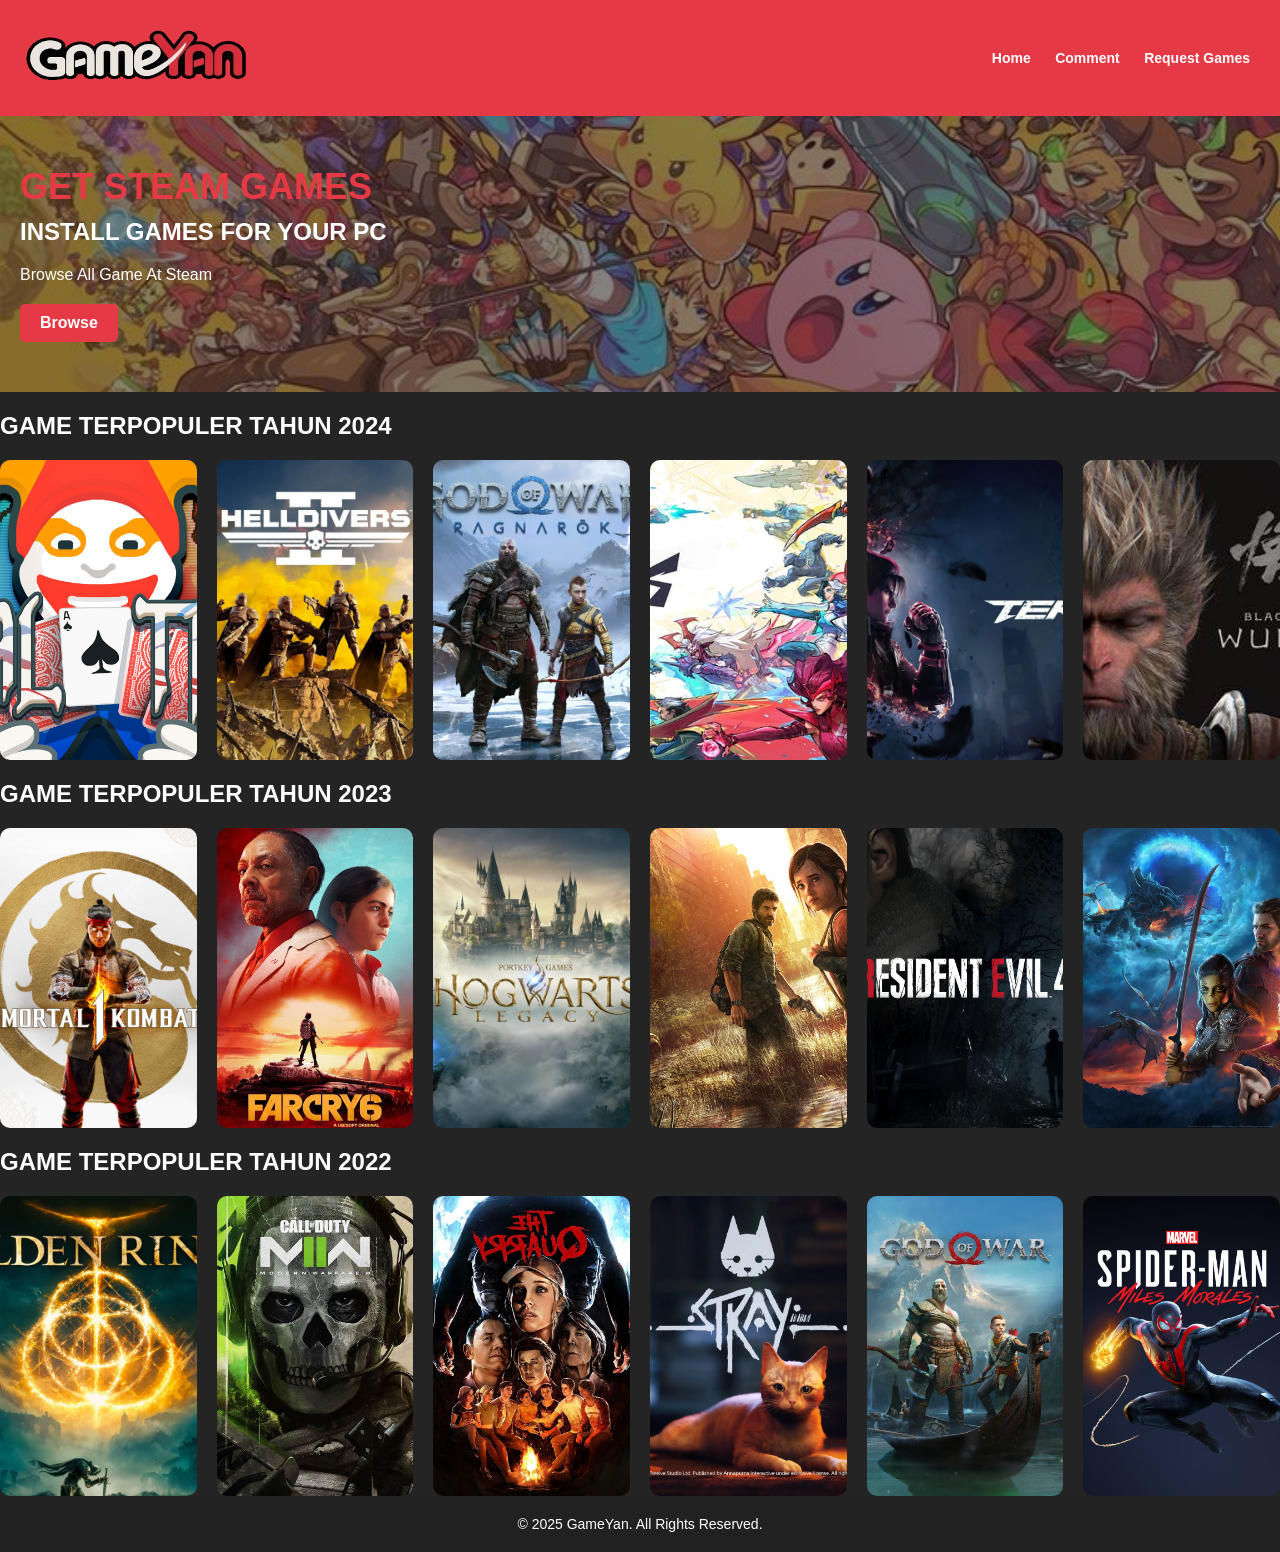
==== index.html @ cea6c518 "Add files via upload" ====
<!DOCTYPE html>
<html lang="en">
<head>
    <meta charset="UTF-8">
    <meta name="viewport" content="width=device-width, initial-scale=1.0">
    <title>GameYan</title>
    <link rel="stylesheet" href="style.css">
    <script defer src="script.js"></script>
    
</head>
<body>
    <header>
        <div class="logo">
            <h2><img src="asset/jadi.png" alt="Logo"></h2>
        </div>
        <nav>
            <a href="#" onclick="showSection('home')">Home</a>
            <a href="#" onclick="showSection('comment')">Comment</a>
            <a href="#" onclick="showSection('request')">Request Games</a>
        </nav>
    </header>
    <main id="content">
        <!-- Home Section -->
        <div class="hero">
            <h1>GET STEAM GAMES</h1>
            <h2>INSTALL GAMES FOR YOUR PC</h2>
            <p>Browse All Game At Steam</p>
            <a href="https://store.steampowered.com/" target="_blank">
                <button>Browse</button>
            </a>
        </div>
    </main>    
        </section>
        <!-- All Games Section -->
        <section id="all-games"> 
            <h2>All Games (A-Z)</h2>
            <div class="game-container">
                <div class="section">
                    <h2>GAME TERPOPULER TAHUN 2024</h2>
                </div>
                <div class="game-container">
                    <!-- Game Cards for 2024 -->
                    <div class="game-card">
                        <href="" target="_blank"></href>
                        <img src="asset/Balatro.jpg" alt="Game 1">
                        <div class="game-info">
                            <h3>Balatro</h3>
                            <p>Release Date: 20 Feb, 2024</p>
                        </div>
                    </div>
                    <div class="game-Open World">
                        <img src="asset/helldivers-2.jpg" alt="Game 2">
                        <div class="game-info">
                            <h3>Helldivers 2</h3>
                            <p>Release Date: 8 Feb, 2024</p>
                        </div>
                    </div>
                    <div class="game-Action">
                        <img src="asset/God-of-War-Ragnarok.jpg" alt="Game 3">
                        <div class="game-info">
                            <h3>God of War Ragnarok</h3>
                            <p>Release Date: 19 Sep, 2024</p>
                        </div>
                    </div>
                    <div class="game-Competitive">
                        <img src="asset/Marvel-Rivals.jpg" alt="Game 4">
                        <div class="game-info">
                            <h3>Marvel Rivals</h3>
                            <p>Release Date: 6 Dec, 2024</p>
                        </div>
                    </div>
                    <div class="game-Competitive">
                        <img src="asset/tekken8.jpg" alt="Game 5">
                        <div class="game-info">
                            <h3>Tekken 8</h3>
                            <p>Release Date: 26 Jan, 2024</p>
                        </div>
                    </div>
                    <div class="game-Souls Like">
                        <img src="asset/wukong.jpeg" alt="Game 6">
                        <div class="game-info">
                            <h3>Black Myth: Wukong</h3>
                            <p>Release Date: 20 Aug, 2024</p>
                        </div>
                    </div>
                </div>

                <div class="section">
                    <h2>GAME TERPOPULER TAHUN 2023</h2>
                </div>
                <div class="game-container">
                    <!-- Game Cards for 2023 -->
                    <div class="game-card">
                        <img src="asset/MortalKombat1.jpeg" alt="Game 1">
                        <div class="game-info">
                            <h3>Mortal Kombat 1</h3>
                            <p>Release Date: 19 Sep, 2023</p>
                        </div>
                    </div>
                    <div class="game-Story">
                        <img src="asset/Far-Cry-6.jpg" alt="Game 2">
                        <div class="game-info">
                            <h3>Far Cry® 6</h3>
                            <p>Release Date: 11 May, 2023</p>
                        </div>
                    </div>
                    <div class="game-Story">
                        <img src="asset/HogwartsLegacy.jpg" alt="Game 3">
                        <div class="game-info">
                            <h3>Hogwarts Legacy</h3>
                            <p>Release Date: 11 Feb, 2023</p>
                        </div>
                    </div>
                    <div class="game-Story">
                        <img src="asset/last of us.jpeg" alt="Game 4">
                        <div class="game-info">
                            <h3>The Last of Us™ Part I</h3>
                            <p>Release Date: 28 Mar, 2023</p>
                        </div>
                    </div>
                    <div class="game-Horor">
                        <img src="asset/resident evil 4 remake.webp" alt="Game 5">
                        <div class="game-info">
                            <h3>Resident Evil 4 Remake</h3>
                            <p>Release Date: 24 Mar, 2023</p>
                        </div>
                    </div>
                    <div class="game-Action">
                        <img src="asset/baldurs_gate_3.jpg" alt="Game 6">
                        <div class="game-info">
                            <h3>Baldur's Gate 3</h3>
                            <p>Release Date: 3 Aug, 2023</p>
                        </div>
                    </div>
                </div>

                <div class="section">
                    <h2>GAME TERPOPULER TAHUN 2022</h2>
                </div>
                <div class="game-container">
                    <!-- Game Cards for 2022 -->
                    <div class="game-card">
                        <img src="asset/eldenring2023.webp" alt="Game 1">
                        <div class="game-info">
                            <h3>Elden Ring</h3>
                            <p>Release Date: 25 Feb, 2022</p>
                        </div>
                    </div>
                    <div class="game-FPS">
                        <img src="asset/OIP.jpeg" alt="Game 2">
                        <div class="game-info">
                            <h3>Call of Duty®: Modern Warfare® II</h3>
                            <p>Release Date: 28 Oct, 2022</p>
                        </div>
                    </div>
                    <div class="game-Horror">
                        <img src="asset/DNLvLyGK.jpg" alt="Game 3">
                        <div class="game-info">
                            <h3>The Quarry</h3>
                            <p>Release Date: 10 Jun, 2022</p>
                        </div>
                    </div>
                    <div class="game-Adventure">
                        <img src="asset/stray-game.webp" alt="Game 4">
                        <div class="game-info">
                            <h3>Stray</h3>
                            <p>Release Date: 19 Jul, 2022</p>
                        </div>
                    </div>
                    <div class="game-Action">
                        <img src="asset/god of war1.jpeg" alt="Game 5">
                        <div class="game-info">
                            <h3>God Of War</h3>
                            <p>Release Date: 14 Jan, 2022</p>
                        </div>
                    </div>
                    <div class="game-Action">
                        <img src="asset/morales.avif" alt="Game 6">
                        <div class="game-info">
                            <h3>Marvel’s Spider-Man: Miles Morales</h3>
                            <p>Release Date: 18 Nov, 2022</p>
                        </div>
                    </div>
                </div>
            </div>
        </section>

        <!-- Categories Section -->
        <section id="categories">
            <h2>Game Categories</h2>
            <div class="category-list"></div>
        </section>

        <!-- Comment Section -->
        <section id="comment">
            <h2>Leave a Comment</h2>
            <form id="commentForm">
                <textarea id="commentInput" placeholder="Write your comment here..." required></textarea>
                <button type="submit">Submit</button>
            </form>
            <div id="commentsList"></div>
        </section>

        <!-- Request Games Section -->
        <section id="request">
            <h2>Request a Game</h2>
            <form id="requestForm">
                <input type="text" id="gameRequestInput" placeholder="Enter game title" required />
                <button type="submit">Request</button>
            </form>
            <div id="requestList"></div>
        </section>
    </main>

    <div class="section">
        <h2>GAME TERPOPULER TAHUN 2024</h2>
    </div>
    <div class="game-container">
        <!-- Game 1 -->
        <div class="game-card">
            <img src="asset/Balatro.jpg" alt="Game 1">
            <div class="game-info">
                <h3>Balatro</h3>
                <p>Release Date: 20 Feb, 2024</p>
                <button class="link-button" data-link="https://store.steampowered.com/app/2379780/Balatro/">Go to Game</button>
            </div>
        </div>   
        <!-- Game 2 -->
        <div class="game-card">
            <img src="asset/helldivers-2.jpg" alt="Game 2">
            <div class="game-info">
                <h3>helldivers 2</h3>
                <p>Release Date: 8 Feb, 2024</p>
                <button class="link-button" data-link="https://store.steampowered.com/app/553850/HELLDIVERS_2/">Go to Game</button>

            </div>
        </div>
        <!-- Game 2 -->
        <div class="game-card">
            <img src="asset/God-of-War-Ragnarok.jpg" alt="Game 2">
            <div class="game-info">
                <h3>God of War Ragnarok</h3>
                <p>Release Date: 19 Sep, 2024</p>
                <button class="link-button" data-link="https://store.steampowered.com/app/2322010/God_of_War_Ragnark/">Go to Game</button>

            </div>
        </div>
        <!-- Game 2 -->
        <div class="game-card">
            <img src="asset/Marvel-Rivals.jpg" alt="Game 2">
            <div class="game-info">
                <h3>Marvel Rivals</h3>
                <p>Release Date: 6 Dec, 2024</p>                
                <button class="link-button" data-link="https://store.steampowered.com/app/2767030/Marvel_Rivals/">Go to Game</button>

            </div>
        </div>
        <!-- Game 2 -->
        <div class="game-card">
            <img src="asset/tekken8.jpg" alt="Game 2">
            <div class="game-info">
                <h3>Tekken 8</h3>
                <p>Release Date: 26 Jan, 2024</p>
                <button class="link-button" data-link="https://store.steampowered.com/app/1778820/TEKKEN_8/">Go to Game</button>

            </div>
        </div>
        <!-- Game 2 -->
        <div class="game-card">
            <img src="asset/wukong.jpeg" alt="Game 2">
            <div class="game-info">
                <h3>Black Myth: Wukong</h3>
                <p>Release Date: 20 Aug, 2024</p>
                <button class="link-button" data-link="https://store.steampowered.com/app/2358720/Black_Myth_Wukong/">Go to Game</button>

            </div>
        </div>
    </div> 

    <div class="section">
        <h2>GAME TERPOPULER TAHUN 2023</h2>
    </div>
    <div class="game-container">
        <!-- Game 1 -->
        <div class="game-card">
            <img src="asset/MortalKombat1.jpeg" alt="Game 1">
            <div class="game-info">
                <h3>Mortal Kombat 1</h3>
                <p>Release Date: 19 Sep, 2023</p>
                <button class="link-button" data-link="https://store.steampowered.com/app/1971870/Mortal_Kombat_1/">Go to Game</button>

            </div>
        </div>   
        <!-- Game 2 -->
        <div class="game-card">
            <img src="asset/Far-Cry-6.jpg" alt="Game 2">
            <div class="game-info">
                <h3>Far Cry® 6</h3>
                <p>Release Date: 11 May, 2023</p>
                <button class="link-button" data-link="https://store.steampowered.com/app/2369390/Far_Cry_6/">Go to Game</button>

            </div>
        </div>
        <!-- Game 2 -->
        <div class="game-card">
            <img src="asset/HogwartsLegacy.jpg" alt="Game 2">
            <div class="game-info">
                <h3>Hogwarts Legacy</h3>
                <p>Release Date: 11 Feb, 2023</p>
                <button class="link-button" data-link="https://store.steampowered.com/app/990080/Hogwarts_Legacy/">Go to Game</button>

            </div>
        </div>
        <!-- Game 2 -->
        <div class="game-card">
            <img src="asset/last of us.jpeg" alt="Game 2">
            <div class="game-info">
                <h3>The Last of Us Part I</h3>
                <p>Release Date: 28 Mar, 2023</p>
                <button class="link-button" data-link="https://store.steampowered.com/app/1888930/The_Last_of_Us_Part_I/">Go to Game</button>

            </div>
        </div>
        <!-- Game 2 -->
        <div class="game-card">
            <img src="asset/resident evil 4 remake.webp" alt="Game 2">
            <div class="game-info">
                <h3>Resident Evil 4 Remake</h3>
                <p>Release Date: 24 Mar, 2023</p>
                <button class="link-button" data-link="https://store.steampowered.com/app/2050650/Resident_Evil_4/">Go to Game</button>

            </div>
        </div>
        <!-- Game 2 -->
        <div class="game-card">
            <img src="asset/baldurs_gate_3.jpg" alt="Game 2">
            <div class="game-info">
                <h3>Baldurs Gate 3</h3>
                <p>Release Date: 3 Aug, 2023</p>
                <button class="link-button" data-link="https://store.steampowered.com/app/1086940/Baldurs_Gate_3/">Go to Game</button>

            </div>
        </div>
    </div> 

    <div class="section">
        <h2>GAME TERPOPULER TAHUN 2022</h2>
    </div>
    <div class="game-container">
        <!-- Game 1 -->
        <div class="game-card">
            <img src="asset/eldenring2023.webp" alt="Game 1">
            <div class="game-info">
                <h3>Elden Ring</h3>
                <p>Release Date: 25 Feb, 2022</p>
                <button class="link-button" data-link="https://store.steampowered.com/app/1245620/ELDEN_RING/">Go to Game</button>

            </div>
        </div>   
        <!-- Game 2 -->
        <div class="game-card">
            <img src="asset/OIP.jpeg" alt="Game 2">
            <div class="game-info">
                <h3>Call of Duty®: Modern Warfare® II</h3>
                <p>Release Date: 28 Oct, 2022</p>
                <button class="link-button" data-link="https://store.steampowered.com/app/1962660/Call_of_Duty_Modern_Warfare_II/">Go to Game</button>

            </div>
        </div>
        <!-- Game 2 -->
        <div class="game-card">
            <img src="asset/DNLvLyGK.jpg" alt="Game 2">
            <div class="game-info">
                <h3>The Quarry</h3>
                <p>Release Date: 10 Jun, 2022</p>
                <button class="link-button" data-link="https://store.steampowered.com/app/1577120/The_Quarry/">Go to Game</button>

            </div>
        </div>
        <!-- Game 2 -->
        <div class="game-card">
            <img src="asset/stray-game.webp" alt="Game 2">
            <div class="game-info">
                <h3>Stray</h3>
                <p>Release Date: 19 Jul, 2022</p>
                <button class="link-button" data-link="https://store.steampowered.com/app/1332010/Stray/">Go to Game</button>

            </div>
        </div>
        <!-- Game 2 -->
        <div class="game-card">
            <img src="asset/god of war1.jpeg" alt="Game 2">
            <div class="game-info">
                <h3>God Of War</h3>
                <p>Release Date: 14 Jan, 2022</p>
                <button class="link-button" data-link="https://store.steampowered.com/app/1593500/God_of_War/">Go to Game</button>

            </div>
        </div>
        <!-- Game 2 -->
        <div class="game-card">
            <img src="asset/morales.avif" alt="Game 2">
            <div class="game-info">
                <h3>Marvel’s Spider-Man: Miles Morales</h3>
                <p>Release Date: 18 Nov, 2022</p>
                <button class="link-button" data-link="https://store.steampowered.com/app/1817190/Marvels_SpiderMan_Miles_Morales/">Go to Game</button>

            </div>
        </div>
    </div> 


    <footer>
        &copy; 2025 GameYan. All Rights Reserved.
    </footer>

    <script src="script.js"></script>
</body>
</html>
---- style.css ----
/* General Styling */
body {
    margin: 0;
    font-family: Arial, sans-serif;
    color: white;
    background-color: #252424;
}

header {
    background-color: #e63946;
    padding: 10px 20px;
    display: flex;
    align-items: center;
    justify-content: space-between;
}

header nav a {
    color: white;
    text-decoration: none;
    margin: 0 10px;
    font-size: 14px;
    font-weight: bold;

}

header nav a:hover {
    text-decoration: underline;
}

.logo img {
    height: 50px;
}

/* Section Styling */
section {
    display: none;
    padding: 50px 20px;
    position: relative;
    text-align: left;
    background-size: cover;
    background-position: center;
    overflow: hidden;

}

section.active {
    display: block;
    padding: 50px 20px;
    position: relative;
    text-align: left;
    background-size: cover;
    background-position: center;
    overflow: hidden;
}

/* Hero Section */
.hero {
    position: relative;
    text-align: left;
    padding: 50px 20px;
    background-image: url('asset/15ac274516057a8bd59efd72a62d7a55.jpg'); /* Replace with the actual background image */
    background-size: cover;
    background-position: center;
    overflow: hidden;
}

.hero::before {
    content: '';
    position: absolute;
    top: 0;
    left: 0;
    width: 100%;
    height: 100%;
    background: rgba(20, 20, 20, 0.5); /* Overlay hitam semi-transparan */
    z-index: 1; /* Pastikan overlay berada di bawah konten */
}

.hero h1, .hero h2, .hero p, .hero button {
    position: relative; /* Pastikan elemen tetap berada di atas overlay */
    z-index: 2;
}

.hero h1 {
    font-size: 36px;
    color: #e63946;
    margin: 0;
}

.hero h2 {
    font-size: 24px;
    margin: 10px 0;
    color: #ffffff;
}

.hero p {
    font-size: 16px;
    margin: 20px 0;
    color: #ffffff;
}

.hero button {
    background-color: #e63946;
    color: white;
    border: none;
    padding: 10px 20px;
    font-size: 16px;
    font-weight: bold;
    cursor: pointer;
    border-radius: 5px;
}

.hero button:hover {
    background-color: #d62828;
}

/* Footer */
footer {
    text-align: center;
    padding: 20px;
    background-color: #222121;
    color: white;
    font-size: 14px;
}

/* Search Bar */
.search-bar {
    margin: 20px 0;
    width: 80%;
    max-width: 600px;
}

.search-bar input {
    width: 100%;
    padding: 10px;
    font-size: 16px;
    border: 2px solid #e63946;
    border-radius: 5px;
    outline: none;
}

.search-bar input:focus {
    border-color: #d62828;
    box-shadow: 0 0 5px #d62828;
}

/* Form Styles */
form {
    margin-top: 20px;
}

textarea, input[type="text"] {
    width: 100%;
    padding: 10px;
    margin-bottom: 10px;
    border: 1px solid #ccc;
    border-radius: 5px;
}

button {
    padding: 10px 15px;
    background-color: #007BFF;
    color: white;
    border: none;
    border-radius: 5px;
    cursor: pointer;
}

button:hover {
    background-color: #0056b3;
}

/* Comment and Request List Styles */
#commentsList, #requestList {
    margin-top: 20px;
}

.comment, .request {
    padding: 10px;
    margin-bottom: 10px;
    border: 1px solid #ccc;
    border-radius: 5px;
    background-color: #f9f9f9;
}

.comment h4, .request h4 {
    margin: 0;
    color: #333;
}

.comment p, .request p {
    margin: 5px 0 0 0;
    color: #555;
}
.edit-btn, .delete-btn {
    background-color: #ffc107;
    color: #000;
    border: none;
    padding: 5px 10px;
    margin: 0 5px;
    border-radius: 5px;
    cursor: pointer;
}

.edit-btn:hover {
    background-color: #e0a800;
}

.delete-btn {
    background-color: #dc3545;
    color: white;
}

.delete-btn:hover {
    background-color: #c82333;
}

/* Game Section */
.game-container {
    display: flex;
    gap: 20px;
}

.game-card {
    position: relative;
    width: 200px;
    height: 300px;
    overflow: hidden;
    border-radius: 10px;
    cursor: pointer;
}

.game-card img {
    width: 100%;
    height: 100%;
    object-fit: cover;
    transition: transform 0.3s ease;
}

.game-card:hover img {
    transform: scale(1.1);
}
.game-card {
    position: relative;
    width: 200px;
    height: 300px;
    overflow: hidden;
    border-radius: 10px;
    cursor: pointer;
}

.game-card img {
    width: 100%;
    height: 100%;
    object-fit: cover;
    transition: transform 0.3s ease;
}

.game-card:hover img {
    transform: scale(1.1);
}


.game-info {
    position: absolute;
    top: 0;
    left: 0;
    width: 100%;
    height: 100%;
    background: rgba(0, 0, 0, 0.7);
    color: white;
    display: flex;
    flex-direction: column;
    justify-content: center;
    align-items: center;
    text-align: center;
    opacity: 0;
    transition: opacity 0.3s ease;
}

.game-card:hover .game-info {
    opacity: 1;
}

.game-info h3 {
    margin: 0;
    font-size: 1.2rem;
}

.game-info p {
    margin: 5px 0 0;
    font-size: 0.9rem;
    font-weight: bold;
}

/* Games for a specific category */
.category-games {
    margin-top: 2em;
}

.category-games .game-card {
    margin-bottom: 1em;
}

/* Gallery Section */
.section {
    width: 90%;
    max-width: 1200px;
}

.section h2 {
    margin-bottom: 20px;
}

.gallery {
    display: grid;
    grid-template-columns: repeat(auto-fill, minmax(150px, 1fr));
    gap: 15px;
}

.card {
    background-color: #5d5b5b;
    border-radius: 10px;
    overflow: hidden;
    display: flex;
    flex-direction: column;
    align-items: center;
}

.card img {
    width: 100%;
    height: auto;
}

.card p {
    padding: 10px;
    text-align: center;
}

/* Game Section */
.game-container {
    display: flex;
    gap: 20px;
}

.game-card {
    position: relative;
    width: 200px;
    height: 300px;
    overflow: hidden;
    border-radius: 10px;
    cursor: pointer;
}

.game-card img {
    width: 100%;
    height: 100%;
    object-fit: cover;
    transition: transform 0.3s ease;
}

.game-card:hover img {
    transform: scale(1.1);
}
.game-card {
    position: relative;
    width: 200px;
    height: 300px;
    overflow: hidden;
    border-radius: 10px;
    cursor: pointer;
}

.game-card img {
    width: 100%;
    height: 100%;
    object-fit: cover;
    transition: transform 0.3s ease;
}

.game-card:hover img {
    transform: scale(1.1);
}

.grid-container {
    display: grid;
    grid-template-columns: repeat(auto-fit, minmax(200px, 1fr));
    gap: 20px;
    padding: 20px;
}
.game-info {
    position: absolute;
    top: 0;
    left: 0;
    width: 100%;
    height: 100%;
    background: rgba(0, 0, 0, 0.7);
    color: white;
    display: flex;
    flex-direction: column;
    justify-content: center;
    align-items: center;
    text-align: center;
    opacity: 0;
    transition: opacity 0.3s ease;
}

.game-card:hover .game-info {
    opacity: 1;
}

.game-info h3 {
    margin: 0;
    font-size: 1.2rem;
}

.game-info p {
    margin: 5px 0 0;
    font-size: 0.9rem;
    font-weight: bold;
}

/* style.css */
.link-button {
    background-color: #007BFF;
    color: white;
    border: none;
    padding: 10px 15px;
    border-radius: 5px;
    cursor: pointer;
    font-size: 14px;
    margin-top: 5px;
    transition: background-color 0.3s ease;
}

.link-button:hover {
    background-color: #0056b3;
}

.link-button:focus {
    outline: none;
    box-shadow: 0 0 5px rgba(0, 123, 255, 0.5);
}
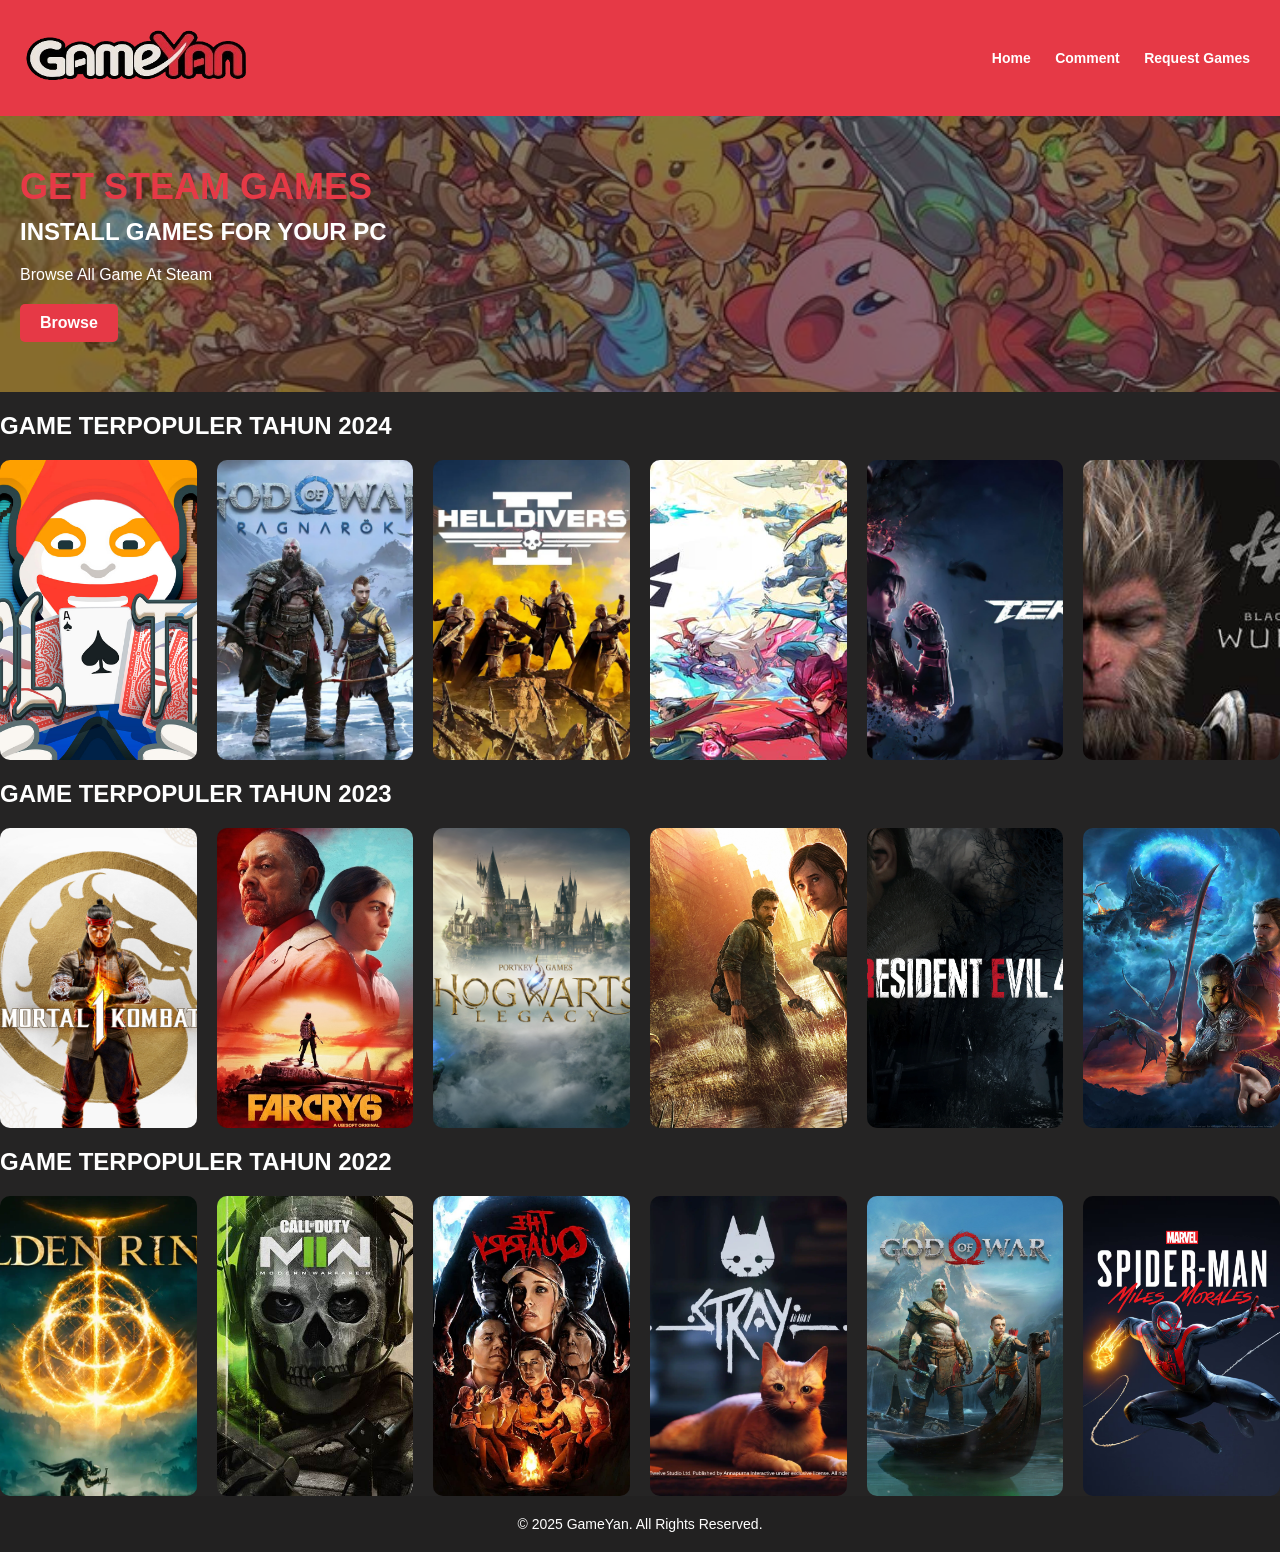
==== commit 64396236: "Update Besar" ====
--- a/index.html
+++ b/index.html
@@ -20,7 +20,6 @@
         </nav>
     </header>
     <main id="content">
-        <!-- Home Section -->
         <div class="hero">
             <h1>GET STEAM GAMES</h1>
             <h2>INSTALL GAMES FOR YOUR PC</h2>
@@ -30,165 +29,9 @@
             </a>
         </div>
     </main>    
-        </section>
-        <!-- All Games Section -->
-        <section id="all-games"> 
-            <h2>All Games (A-Z)</h2>
-            <div class="game-container">
-                <div class="section">
-                    <h2>GAME TERPOPULER TAHUN 2024</h2>
-                </div>
-                <div class="game-container">
-                    <!-- Game Cards for 2024 -->
-                    <div class="game-card">
-                        <href="" target="_blank"></href>
-                        <img src="asset/Balatro.jpg" alt="Game 1">
-                        <div class="game-info">
-                            <h3>Balatro</h3>
-                            <p>Release Date: 20 Feb, 2024</p>
-                        </div>
-                    </div>
-                    <div class="game-Open World">
-                        <img src="asset/helldivers-2.jpg" alt="Game 2">
-                        <div class="game-info">
-                            <h3>Helldivers 2</h3>
-                            <p>Release Date: 8 Feb, 2024</p>
-                        </div>
-                    </div>
-                    <div class="game-Action">
-                        <img src="asset/God-of-War-Ragnarok.jpg" alt="Game 3">
-                        <div class="game-info">
-                            <h3>God of War Ragnarok</h3>
-                            <p>Release Date: 19 Sep, 2024</p>
-                        </div>
-                    </div>
-                    <div class="game-Competitive">
-                        <img src="asset/Marvel-Rivals.jpg" alt="Game 4">
-                        <div class="game-info">
-                            <h3>Marvel Rivals</h3>
-                            <p>Release Date: 6 Dec, 2024</p>
-                        </div>
-                    </div>
-                    <div class="game-Competitive">
-                        <img src="asset/tekken8.jpg" alt="Game 5">
-                        <div class="game-info">
-                            <h3>Tekken 8</h3>
-                            <p>Release Date: 26 Jan, 2024</p>
-                        </div>
-                    </div>
-                    <div class="game-Souls Like">
-                        <img src="asset/wukong.jpeg" alt="Game 6">
-                        <div class="game-info">
-                            <h3>Black Myth: Wukong</h3>
-                            <p>Release Date: 20 Aug, 2024</p>
-                        </div>
-                    </div>
-                </div>
-
-                <div class="section">
-                    <h2>GAME TERPOPULER TAHUN 2023</h2>
-                </div>
-                <div class="game-container">
-                    <!-- Game Cards for 2023 -->
-                    <div class="game-card">
-                        <img src="asset/MortalKombat1.jpeg" alt="Game 1">
-                        <div class="game-info">
-                            <h3>Mortal Kombat 1</h3>
-                            <p>Release Date: 19 Sep, 2023</p>
-                        </div>
-                    </div>
-                    <div class="game-Story">
-                        <img src="asset/Far-Cry-6.jpg" alt="Game 2">
-                        <div class="game-info">
-                            <h3>Far Cry® 6</h3>
-                            <p>Release Date: 11 May, 2023</p>
-                        </div>
-                    </div>
-                    <div class="game-Story">
-                        <img src="asset/HogwartsLegacy.jpg" alt="Game 3">
-                        <div class="game-info">
-                            <h3>Hogwarts Legacy</h3>
-                            <p>Release Date: 11 Feb, 2023</p>
-                        </div>
-                    </div>
-                    <div class="game-Story">
-                        <img src="asset/last of us.jpeg" alt="Game 4">
-                        <div class="game-info">
-                            <h3>The Last of Us™ Part I</h3>
-                            <p>Release Date: 28 Mar, 2023</p>
-                        </div>
-                    </div>
-                    <div class="game-Horor">
-                        <img src="asset/resident evil 4 remake.webp" alt="Game 5">
-                        <div class="game-info">
-                            <h3>Resident Evil 4 Remake</h3>
-                            <p>Release Date: 24 Mar, 2023</p>
-                        </div>
-                    </div>
-                    <div class="game-Action">
-                        <img src="asset/baldurs_gate_3.jpg" alt="Game 6">
-                        <div class="game-info">
-                            <h3>Baldur's Gate 3</h3>
-                            <p>Release Date: 3 Aug, 2023</p>
-                        </div>
-                    </div>
-                </div>
-
-                <div class="section">
-                    <h2>GAME TERPOPULER TAHUN 2022</h2>
-                </div>
-                <div class="game-container">
-                    <!-- Game Cards for 2022 -->
-                    <div class="game-card">
-                        <img src="asset/eldenring2023.webp" alt="Game 1">
-                        <div class="game-info">
-                            <h3>Elden Ring</h3>
-                            <p>Release Date: 25 Feb, 2022</p>
-                        </div>
-                    </div>
-                    <div class="game-FPS">
-                        <img src="asset/OIP.jpeg" alt="Game 2">
-                        <div class="game-info">
-                            <h3>Call of Duty®: Modern Warfare® II</h3>
-                            <p>Release Date: 28 Oct, 2022</p>
-                        </div>
-                    </div>
-                    <div class="game-Horror">
-                        <img src="asset/DNLvLyGK.jpg" alt="Game 3">
-                        <div class="game-info">
-                            <h3>The Quarry</h3>
-                            <p>Release Date: 10 Jun, 2022</p>
-                        </div>
-                    </div>
-                    <div class="game-Adventure">
-                        <img src="asset/stray-game.webp" alt="Game 4">
-                        <div class="game-info">
-                            <h3>Stray</h3>
-                            <p>Release Date: 19 Jul, 2022</p>
-                        </div>
-                    </div>
-                    <div class="game-Action">
-                        <img src="asset/god of war1.jpeg" alt="Game 5">
-                        <div class="game-info">
-                            <h3>God Of War</h3>
-                            <p>Release Date: 14 Jan, 2022</p>
-                        </div>
-                    </div>
-                    <div class="game-Action">
-                        <img src="asset/morales.avif" alt="Game 6">
-                        <div class="game-info">
-                            <h3>Marvel’s Spider-Man: Miles Morales</h3>
-                            <p>Release Date: 18 Nov, 2022</p>
-                        </div>
-                    </div>
-                </div>
-            </div>
-        </section>
-
-        <!-- Categories Section -->
-        <section id="categories">
-            <h2>Game Categories</h2>
-            <div class="category-list"></div>
+        <!-- Home Section -->
+        <section id="Home">
+            <div id="HomeList"></div>
         </section>
 
         <!-- Comment Section -->
@@ -222,36 +65,40 @@
             <div class="game-info">
                 <h3>Balatro</h3>
                 <p>Release Date: 20 Feb, 2024</p>
-                <button class="link-button" data-link="https://store.steampowered.com/app/2379780/Balatro/">Go to Game</button>
-            </div>
-        </div>   
+                <a href="game1.html"><button>Go to Game</button></a>
+            </div>
+        </div>
+        
+         <!-- Game 2 -->
+        <div class="game-card">
+            <img src="asset/God-of-War-Ragnarok.jpg" alt="Game 2">
+            <div class="game-info">
+                <h3>God of War Ragnarok</h3>
+                <p>Release Date: 19 Sep, 2024</p>
+                <a href="game2.html"><button>Go to Game</button></a>
+
+            </div>
+        </div>
+
         <!-- Game 2 -->
         <div class="game-card">
             <img src="asset/helldivers-2.jpg" alt="Game 2">
             <div class="game-info">
                 <h3>helldivers 2</h3>
                 <p>Release Date: 8 Feb, 2024</p>
-                <button class="link-button" data-link="https://store.steampowered.com/app/553850/HELLDIVERS_2/">Go to Game</button>
-
-            </div>
-        </div>
-        <!-- Game 2 -->
-        <div class="game-card">
-            <img src="asset/God-of-War-Ragnarok.jpg" alt="Game 2">
-            <div class="game-info">
-                <h3>God of War Ragnarok</h3>
-                <p>Release Date: 19 Sep, 2024</p>
-                <button class="link-button" data-link="https://store.steampowered.com/app/2322010/God_of_War_Ragnark/">Go to Game</button>
-
-            </div>
-        </div>
+                <a href="game3.html"><button>Go to Game</button></a>
+
+
+            </div>
+        </div>
+       
         <!-- Game 2 -->
         <div class="game-card">
             <img src="asset/Marvel-Rivals.jpg" alt="Game 2">
             <div class="game-info">
                 <h3>Marvel Rivals</h3>
                 <p>Release Date: 6 Dec, 2024</p>                
-                <button class="link-button" data-link="https://store.steampowered.com/app/2767030/Marvel_Rivals/">Go to Game</button>
+                <button class="link-button" href="">Go to Game</button>
 
             </div>
         </div>
@@ -261,7 +108,7 @@
             <div class="game-info">
                 <h3>Tekken 8</h3>
                 <p>Release Date: 26 Jan, 2024</p>
-                <button class="link-button" data-link="https://store.steampowered.com/app/1778820/TEKKEN_8/">Go to Game</button>
+                <button class="link-button" href="">Go to Game</button>
 
             </div>
         </div>
@@ -271,7 +118,7 @@
             <div class="game-info">
                 <h3>Black Myth: Wukong</h3>
                 <p>Release Date: 20 Aug, 2024</p>
-                <button class="link-button" data-link="https://store.steampowered.com/app/2358720/Black_Myth_Wukong/">Go to Game</button>
+                <button class="link-button" href="">Go to Game</button>
 
             </div>
         </div>
@@ -287,7 +134,7 @@
             <div class="game-info">
                 <h3>Mortal Kombat 1</h3>
                 <p>Release Date: 19 Sep, 2023</p>
-                <button class="link-button" data-link="https://store.steampowered.com/app/1971870/Mortal_Kombat_1/">Go to Game</button>
+                <button class="link-button" href="">Go to Game</button>
 
             </div>
         </div>   
@@ -297,7 +144,7 @@
             <div class="game-info">
                 <h3>Far Cry® 6</h3>
                 <p>Release Date: 11 May, 2023</p>
-                <button class="link-button" data-link="https://store.steampowered.com/app/2369390/Far_Cry_6/">Go to Game</button>
+                <button class="link-button" href="">Go to Game</button>
 
             </div>
         </div>
@@ -307,7 +154,7 @@
             <div class="game-info">
                 <h3>Hogwarts Legacy</h3>
                 <p>Release Date: 11 Feb, 2023</p>
-                <button class="link-button" data-link="https://store.steampowered.com/app/990080/Hogwarts_Legacy/">Go to Game</button>
+                <button class="link-button" href="">Go to Game</button>
 
             </div>
         </div>
@@ -317,7 +164,7 @@
             <div class="game-info">
                 <h3>The Last of Us Part I</h3>
                 <p>Release Date: 28 Mar, 2023</p>
-                <button class="link-button" data-link="https://store.steampowered.com/app/1888930/The_Last_of_Us_Part_I/">Go to Game</button>
+                <button class="link-button" href="">Go to Game</button>
 
             </div>
         </div>
@@ -327,7 +174,7 @@
             <div class="game-info">
                 <h3>Resident Evil 4 Remake</h3>
                 <p>Release Date: 24 Mar, 2023</p>
-                <button class="link-button" data-link="https://store.steampowered.com/app/2050650/Resident_Evil_4/">Go to Game</button>
+                <button class="link-button" href="">Go to Game</button>
 
             </div>
         </div>
@@ -337,7 +184,7 @@
             <div class="game-info">
                 <h3>Baldurs Gate 3</h3>
                 <p>Release Date: 3 Aug, 2023</p>
-                <button class="link-button" data-link="https://store.steampowered.com/app/1086940/Baldurs_Gate_3/">Go to Game</button>
+                <button class="link-button" href="">Go to Game</button>
 
             </div>
         </div>
@@ -353,7 +200,7 @@
             <div class="game-info">
                 <h3>Elden Ring</h3>
                 <p>Release Date: 25 Feb, 2022</p>
-                <button class="link-button" data-link="https://store.steampowered.com/app/1245620/ELDEN_RING/">Go to Game</button>
+                <button class="link-button" href="">Go to Game</button>
 
             </div>
         </div>   
@@ -363,7 +210,7 @@
             <div class="game-info">
                 <h3>Call of Duty®: Modern Warfare® II</h3>
                 <p>Release Date: 28 Oct, 2022</p>
-                <button class="link-button" data-link="https://store.steampowered.com/app/1962660/Call_of_Duty_Modern_Warfare_II/">Go to Game</button>
+                <button class="link-button" href="">Go to Game</button>
 
             </div>
         </div>
@@ -373,7 +220,7 @@
             <div class="game-info">
                 <h3>The Quarry</h3>
                 <p>Release Date: 10 Jun, 2022</p>
-                <button class="link-button" data-link="https://store.steampowered.com/app/1577120/The_Quarry/">Go to Game</button>
+                <button class="link-button" href="">Go to Game</button>
 
             </div>
         </div>
@@ -383,7 +230,7 @@
             <div class="game-info">
                 <h3>Stray</h3>
                 <p>Release Date: 19 Jul, 2022</p>
-                <button class="link-button" data-link="https://store.steampowered.com/app/1332010/Stray/">Go to Game</button>
+                <button class="link-button" href="">Go to Game</button>
 
             </div>
         </div>
@@ -393,7 +240,7 @@
             <div class="game-info">
                 <h3>God Of War</h3>
                 <p>Release Date: 14 Jan, 2022</p>
-                <button class="link-button" data-link="https://store.steampowered.com/app/1593500/God_of_War/">Go to Game</button>
+                <button class="link-button" href="">Go to Game</button>
 
             </div>
         </div>
@@ -403,7 +250,7 @@
             <div class="game-info">
                 <h3>Marvel’s Spider-Man: Miles Morales</h3>
                 <p>Release Date: 18 Nov, 2022</p>
-                <button class="link-button" data-link="https://store.steampowered.com/app/1817190/Marvels_SpiderMan_Miles_Morales/">Go to Game</button>
+                <button class="link-button" href="">Go to Game</button>
 
             </div>
         </div>
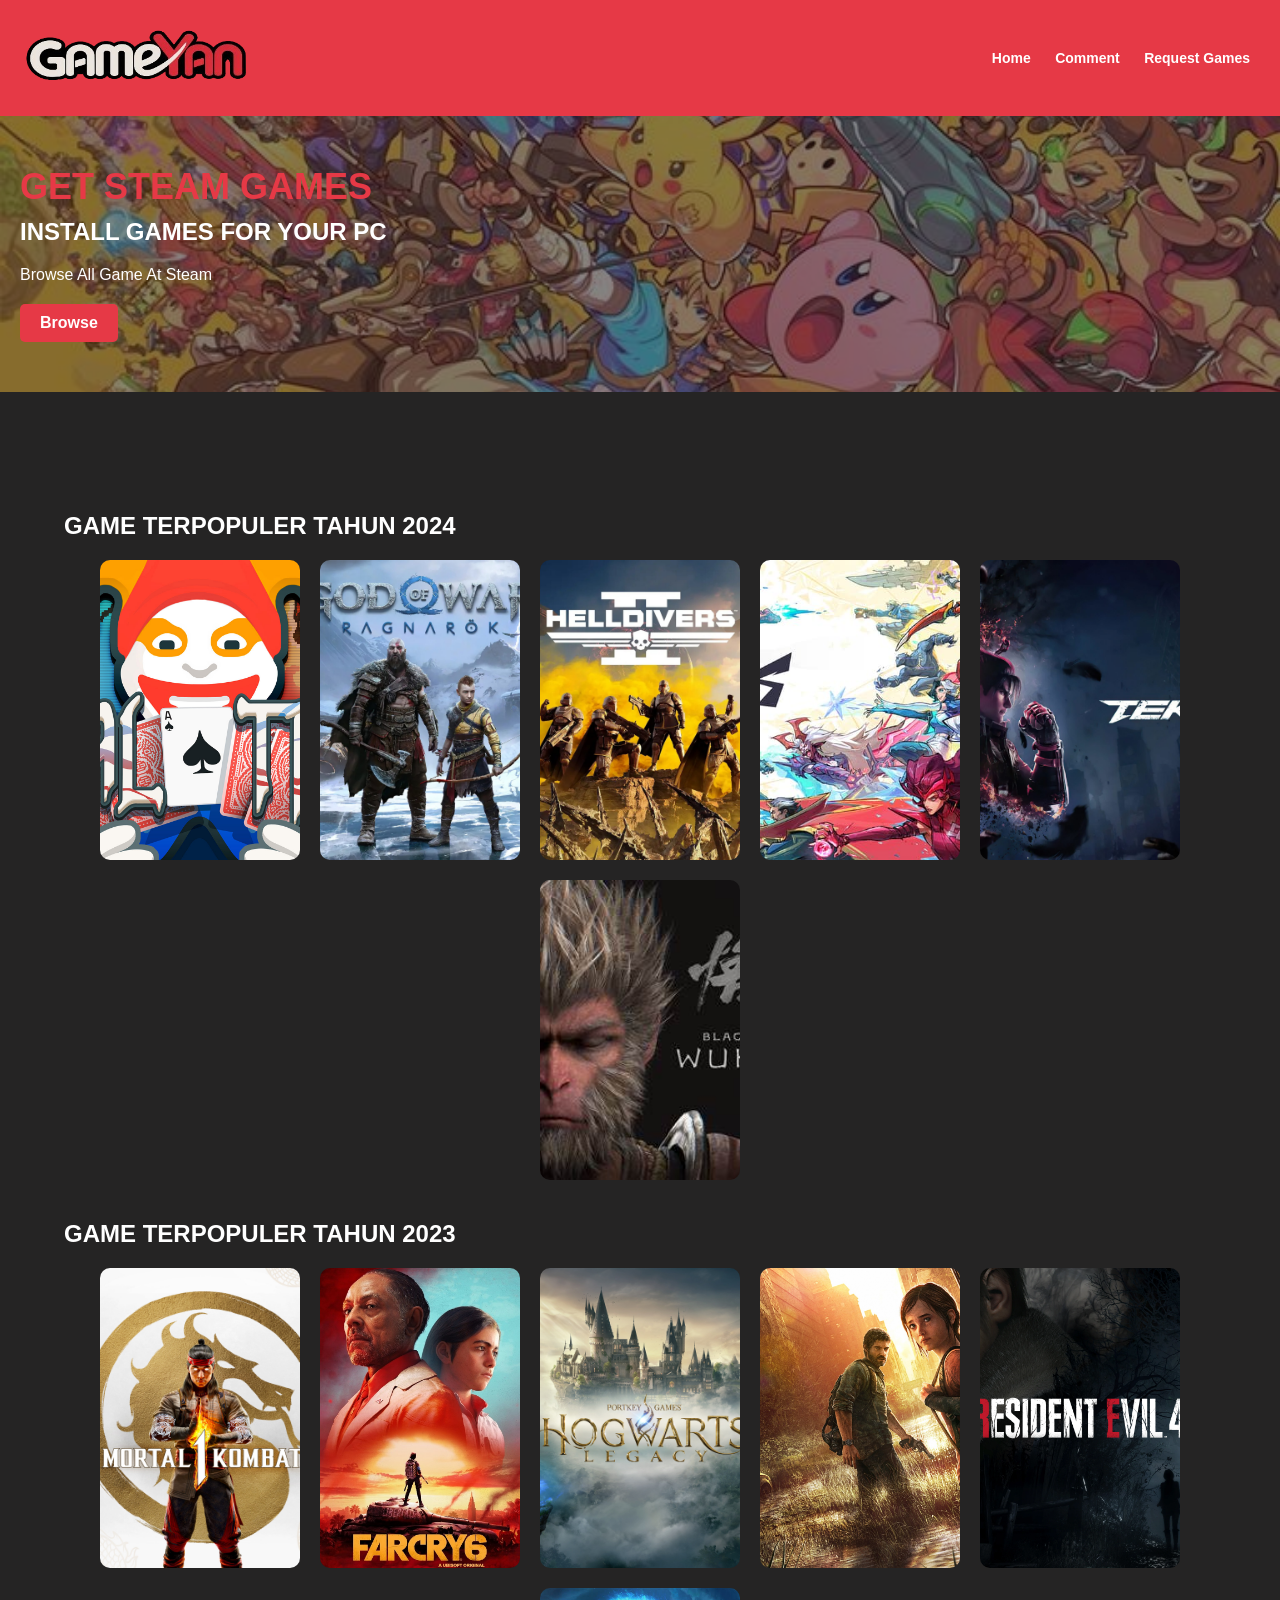
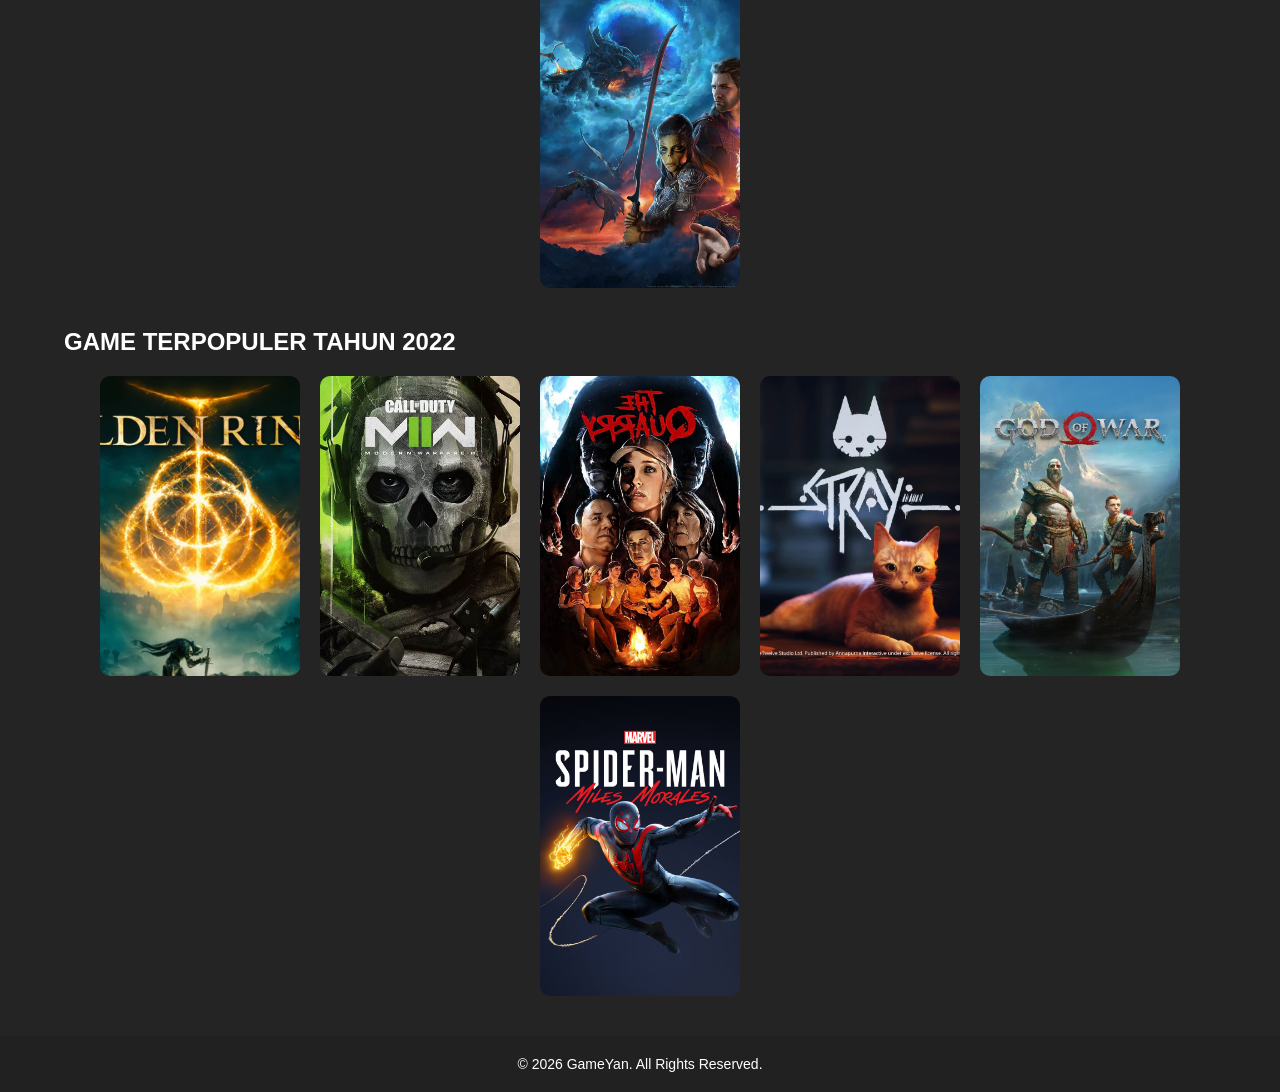
==== commit 1f6e9ee4: "update tata letak" ====
--- a/index.html
+++ b/index.html
@@ -6,7 +6,6 @@
     <title>GameYan</title>
     <link rel="stylesheet" href="style.css">
     <script defer src="script.js"></script>
-    
 </head>
 <body>
     <header>
@@ -19,6 +18,7 @@
             <a href="#" onclick="showSection('request')">Request Games</a>
         </nav>
     </header>
+
     <main id="content">
         <div class="hero">
             <h1>GET STEAM GAMES</h1>
@@ -28,9 +28,9 @@
                 <button>Browse</button>
             </a>
         </div>
-    </main>    
+
         <!-- Home Section -->
-        <section id="Home">
+        <section id="home">
             <div id="HomeList"></div>
         </section>
 
@@ -59,208 +59,199 @@
         <h2>GAME TERPOPULER TAHUN 2024</h2>
     </div>
     <div class="game-container">
-        <!-- Game 1 -->
-        <div class="game-card">
-            <img src="asset/Balatro.jpg" alt="Game 1">
+        <!-- Balatro -->
+        <div class="game-card">
+            <img src="asset/Balatro.jpg" alt="Balatro cover art">
             <div class="game-info">
                 <h3>Balatro</h3>
                 <p>Release Date: 20 Feb, 2024</p>
                 <a href="game1.html"><button>Go to Game</button></a>
             </div>
         </div>
-        
-         <!-- Game 2 -->
-        <div class="game-card">
-            <img src="asset/God-of-War-Ragnarok.jpg" alt="Game 2">
+
+        <!-- God of War Ragnarok -->
+        <div class="game-card">
+            <img src="asset/God-of-War-Ragnarok.jpg" alt="God of War Ragnarok cover art">
             <div class="game-info">
                 <h3>God of War Ragnarok</h3>
                 <p>Release Date: 19 Sep, 2024</p>
                 <a href="game2.html"><button>Go to Game</button></a>
-
-            </div>
-        </div>
-
-        <!-- Game 2 -->
-        <div class="game-card">
-            <img src="asset/helldivers-2.jpg" alt="Game 2">
-            <div class="game-info">
-                <h3>helldivers 2</h3>
+            </div>
+        </div>
+
+        <!-- Helldivers 2 -->
+        <div class="game-card">
+            <img src="asset/helldivers-2.jpg" alt="Helldivers 2 cover art">
+            <div class="game-info">
+                <h3>Helldivers 2</h3>
                 <p>Release Date: 8 Feb, 2024</p>
                 <a href="game3.html"><button>Go to Game</button></a>
-
-
-            </div>
-        </div>
-       
-        <!-- Game 2 -->
-        <div class="game-card">
-            <img src="asset/Marvel-Rivals.jpg" alt="Game 2">
+            </div>
+        </div>
+
+        <!-- Marvel Rivals -->
+        <div class="game-card">
+            <img src="asset/Marvel-Rivals.jpg" alt="Marvel Rivals cover art">
             <div class="game-info">
                 <h3>Marvel Rivals</h3>
-                <p>Release Date: 6 Dec, 2024</p>                
-                <button class="link-button" href="">Go to Game</button>
-
-            </div>
-        </div>
-        <!-- Game 2 -->
-        <div class="game-card">
-            <img src="asset/tekken8.jpg" alt="Game 2">
+                <p>Release Date: 6 Dec, 2024</p>
+                <button class="link-button" disabled>Coming Soon</button>
+            </div>
+        </div>
+
+        <!-- Tekken 8 -->
+        <div class="game-card">
+            <img src="asset/tekken8.jpg" alt="Tekken 8 cover art">
             <div class="game-info">
                 <h3>Tekken 8</h3>
                 <p>Release Date: 26 Jan, 2024</p>
-                <button class="link-button" href="">Go to Game</button>
-
-            </div>
-        </div>
-        <!-- Game 2 -->
-        <div class="game-card">
-            <img src="asset/wukong.jpeg" alt="Game 2">
+                <button class="link-button" disabled>Coming Soon</button>
+            </div>
+        </div>
+
+        <!-- Black Myth: Wukong -->
+        <div class="game-card">
+            <img src="asset/wukong.jpeg" alt="Black Myth: Wukong cover art">
             <div class="game-info">
                 <h3>Black Myth: Wukong</h3>
                 <p>Release Date: 20 Aug, 2024</p>
-                <button class="link-button" href="">Go to Game</button>
-
-            </div>
-        </div>
-    </div> 
+                <button class="link-button" disabled>Coming Soon</button>
+            </div>
+        </div>
+    </div>
 
     <div class="section">
         <h2>GAME TERPOPULER TAHUN 2023</h2>
     </div>
     <div class="game-container">
-        <!-- Game 1 -->
-        <div class="game-card">
-            <img src="asset/MortalKombat1.jpeg" alt="Game 1">
+        <!-- Mortal Kombat 1 -->
+        <div class="game-card">
+            <img src="asset/MortalKombat1.jpeg" alt="Mortal Kombat 1 cover art">
             <div class="game-info">
                 <h3>Mortal Kombat 1</h3>
                 <p>Release Date: 19 Sep, 2023</p>
-                <button class="link-button" href="">Go to Game</button>
-
-            </div>
-        </div>   
-        <!-- Game 2 -->
-        <div class="game-card">
-            <img src="asset/Far-Cry-6.jpg" alt="Game 2">
-            <div class="game-info">
-                <h3>Far Cry® 6</h3>
+                <button class="link-button" disabled>Coming Soon</button>
+            </div>
+        </div>
+
+        <!-- Far Cry 6 -->
+        <div class="game-card">
+            <img src="asset/Far-Cry-6.jpg" alt="Far Cry 6 cover art">
+            <div class="game-info">
+                <h3>Far Cry&reg; 6</h3>
                 <p>Release Date: 11 May, 2023</p>
-                <button class="link-button" href="">Go to Game</button>
-
-            </div>
-        </div>
-        <!-- Game 2 -->
-        <div class="game-card">
-            <img src="asset/HogwartsLegacy.jpg" alt="Game 2">
+                <button class="link-button" disabled>Coming Soon</button>
+            </div>
+        </div>
+
+        <!-- Hogwarts Legacy -->
+        <div class="game-card">
+            <img src="asset/HogwartsLegacy.jpg" alt="Hogwarts Legacy cover art">
             <div class="game-info">
                 <h3>Hogwarts Legacy</h3>
                 <p>Release Date: 11 Feb, 2023</p>
-                <button class="link-button" href="">Go to Game</button>
-
-            </div>
-        </div>
-        <!-- Game 2 -->
-        <div class="game-card">
-            <img src="asset/last of us.jpeg" alt="Game 2">
+                <button class="link-button" disabled>Coming Soon</button>
+            </div>
+        </div>
+
+        <!-- The Last of Us Part I -->
+        <div class="game-card">
+            <img src="asset/last of us.jpeg" alt="The Last of Us Part I cover art">
             <div class="game-info">
                 <h3>The Last of Us Part I</h3>
                 <p>Release Date: 28 Mar, 2023</p>
-                <button class="link-button" href="">Go to Game</button>
-
-            </div>
-        </div>
-        <!-- Game 2 -->
-        <div class="game-card">
-            <img src="asset/resident evil 4 remake.webp" alt="Game 2">
+                <button class="link-button" disabled>Coming Soon</button>
+            </div>
+        </div>
+
+        <!-- Resident Evil 4 Remake -->
+        <div class="game-card">
+            <img src="asset/resident evil 4 remake.webp" alt="Resident Evil 4 Remake cover art">
             <div class="game-info">
                 <h3>Resident Evil 4 Remake</h3>
                 <p>Release Date: 24 Mar, 2023</p>
-                <button class="link-button" href="">Go to Game</button>
-
-            </div>
-        </div>
-        <!-- Game 2 -->
-        <div class="game-card">
-            <img src="asset/baldurs_gate_3.jpg" alt="Game 2">
-            <div class="game-info">
-                <h3>Baldurs Gate 3</h3>
+                <button class="link-button" disabled>Coming Soon</button>
+            </div>
+        </div>
+
+        <!-- Baldur's Gate 3 -->
+        <div class="game-card">
+            <img src="asset/baldurs_gate_3.jpg" alt="Baldur's Gate 3 cover art">
+            <div class="game-info">
+                <h3>Baldur's Gate 3</h3>
                 <p>Release Date: 3 Aug, 2023</p>
-                <button class="link-button" href="">Go to Game</button>
-
-            </div>
-        </div>
-    </div> 
+                <button class="link-button" disabled>Coming Soon</button>
+            </div>
+        </div>
+    </div>
 
     <div class="section">
         <h2>GAME TERPOPULER TAHUN 2022</h2>
     </div>
     <div class="game-container">
-        <!-- Game 1 -->
-        <div class="game-card">
-            <img src="asset/eldenring2023.webp" alt="Game 1">
+        <!-- Elden Ring -->
+        <div class="game-card">
+            <img src="asset/eldenring2023.webp" alt="Elden Ring cover art">
             <div class="game-info">
                 <h3>Elden Ring</h3>
                 <p>Release Date: 25 Feb, 2022</p>
-                <button class="link-button" href="">Go to Game</button>
-
-            </div>
-        </div>   
-        <!-- Game 2 -->
-        <div class="game-card">
-            <img src="asset/OIP.jpeg" alt="Game 2">
-            <div class="game-info">
-                <h3>Call of Duty®: Modern Warfare® II</h3>
+                <button class="link-button" disabled>Coming Soon</button>
+            </div>
+        </div>
+
+        <!-- Call of Duty: Modern Warfare II -->
+        <div class="game-card">
+            <img src="asset/OIP.jpeg" alt="Call of Duty Modern Warfare II cover art">
+            <div class="game-info">
+                <h3>Call of Duty&reg;: Modern Warfare&reg; II</h3>
                 <p>Release Date: 28 Oct, 2022</p>
-                <button class="link-button" href="">Go to Game</button>
-
-            </div>
-        </div>
-        <!-- Game 2 -->
-        <div class="game-card">
-            <img src="asset/DNLvLyGK.jpg" alt="Game 2">
+                <button class="link-button" disabled>Coming Soon</button>
+            </div>
+        </div>
+
+        <!-- The Quarry -->
+        <div class="game-card">
+            <img src="asset/DNLvLyGK.jpg" alt="The Quarry cover art">
             <div class="game-info">
                 <h3>The Quarry</h3>
                 <p>Release Date: 10 Jun, 2022</p>
-                <button class="link-button" href="">Go to Game</button>
-
-            </div>
-        </div>
-        <!-- Game 2 -->
-        <div class="game-card">
-            <img src="asset/stray-game.webp" alt="Game 2">
+                <button class="link-button" disabled>Coming Soon</button>
+            </div>
+        </div>
+
+        <!-- Stray -->
+        <div class="game-card">
+            <img src="asset/stray-game.webp" alt="Stray cover art">
             <div class="game-info">
                 <h3>Stray</h3>
                 <p>Release Date: 19 Jul, 2022</p>
-                <button class="link-button" href="">Go to Game</button>
-
-            </div>
-        </div>
-        <!-- Game 2 -->
-        <div class="game-card">
-            <img src="asset/god of war1.jpeg" alt="Game 2">
+                <button class="link-button" disabled>Coming Soon</button>
+            </div>
+        </div>
+
+        <!-- God of War -->
+        <div class="game-card">
+            <img src="asset/god of war1.jpeg" alt="God of War cover art">
             <div class="game-info">
                 <h3>God Of War</h3>
                 <p>Release Date: 14 Jan, 2022</p>
-                <button class="link-button" href="">Go to Game</button>
-
-            </div>
-        </div>
-        <!-- Game 2 -->
-        <div class="game-card">
-            <img src="asset/morales.avif" alt="Game 2">
-            <div class="game-info">
-                <h3>Marvel’s Spider-Man: Miles Morales</h3>
+                <button class="link-button" disabled>Coming Soon</button>
+            </div>
+        </div>
+
+        <!-- Spider-Man: Miles Morales -->
+        <div class="game-card">
+            <img src="asset/morales.avif" alt="Spider-Man Miles Morales cover art">
+            <div class="game-info">
+                <h3>Marvel&rsquo;s Spider-Man: Miles Morales</h3>
                 <p>Release Date: 18 Nov, 2022</p>
-                <button class="link-button" href="">Go to Game</button>
-
-            </div>
-        </div>
-    </div> 
-
+                <button class="link-button" disabled>Coming Soon</button>
+            </div>
+        </div>
+    </div>
 
     <footer>
-        &copy; 2025 GameYan. All Rights Reserved.
+        &copy; 2026 GameYan. All Rights Reserved.
     </footer>
-
-    <script src="script.js"></script>
 </body>
 </html>
--- a/style.css
+++ b/style.css
@@ -12,6 +12,7 @@
     display: flex;
     align-items: center;
     justify-content: space-between;
+    flex-wrap: wrap;
 }
 
 header nav a {
@@ -20,7 +21,6 @@
     margin: 0 10px;
     font-size: 14px;
     font-weight: bold;
-
 }
 
 header nav a:hover {
@@ -31,7 +31,7 @@
     height: 50px;
 }
 
-/* Section Styling */
+/* Section Styling (Home / Comment / Request tabs) */
 section {
     display: none;
     padding: 50px 20px;
@@ -40,17 +40,10 @@
     background-size: cover;
     background-position: center;
     overflow: hidden;
-
 }
 
 section.active {
     display: block;
-    padding: 50px 20px;
-    position: relative;
-    text-align: left;
-    background-size: cover;
-    background-position: center;
-    overflow: hidden;
 }
 
 /* Hero Section */
@@ -58,7 +51,7 @@
     position: relative;
     text-align: left;
     padding: 50px 20px;
-    background-image: url('asset/15ac274516057a8bd59efd72a62d7a55.jpg'); /* Replace with the actual background image */
+    background-image: url('asset/15ac274516057a8bd59efd72a62d7a55.jpg');
     background-size: cover;
     background-position: center;
     overflow: hidden;
@@ -71,12 +64,12 @@
     left: 0;
     width: 100%;
     height: 100%;
-    background: rgba(20, 20, 20, 0.5); /* Overlay hitam semi-transparan */
-    z-index: 1; /* Pastikan overlay berada di bawah konten */
+    background: rgba(20, 20, 20, 0.5);
+    z-index: 1;
 }
 
 .hero h1, .hero h2, .hero p, .hero button {
-    position: relative; /* Pastikan elemen tetap berada di atas overlay */
+    position: relative;
     z-index: 2;
 }
 
@@ -122,7 +115,7 @@
     font-size: 14px;
 }
 
-/* Search Bar */
+/* Search Bar (ready for when a search feature is added) */
 .search-bar {
     margin: 20px 0;
     width: 80%;
@@ -154,6 +147,7 @@
     margin-bottom: 10px;
     border: 1px solid #ccc;
     border-radius: 5px;
+    box-sizing: border-box;
 }
 
 button {
@@ -169,28 +163,36 @@
     background-color: #0056b3;
 }
 
-/* Comment and Request List Styles */
+button:disabled {
+    background-color: #555;
+    color: #aaa;
+    cursor: not-allowed;
+}
+
+/* Comment and Request List Styles
+   NOTE: matches the classes script.js actually creates
+   (comment-item / comment-text / request-item / request-text) */
 #commentsList, #requestList {
     margin-top: 20px;
 }
 
-.comment, .request {
+.comment-item, .request-item {
     padding: 10px;
     margin-bottom: 10px;
     border: 1px solid #ccc;
     border-radius: 5px;
     background-color: #f9f9f9;
-}
-
-.comment h4, .request h4 {
-    margin: 0;
+    display: flex;
+    align-items: center;
+    justify-content: space-between;
+    gap: 10px;
+}
+
+.comment-text, .request-text {
     color: #333;
-}
-
-.comment p, .request p {
-    margin: 5px 0 0 0;
-    color: #555;
-}
+    flex: 1;
+}
+
 .edit-btn, .delete-btn {
     background-color: #ffc107;
     color: #000;
@@ -199,6 +201,7 @@
     margin: 0 5px;
     border-radius: 5px;
     cursor: pointer;
+    flex-shrink: 0;
 }
 
 .edit-btn:hover {
@@ -212,12 +215,37 @@
 
 .delete-btn:hover {
     background-color: #c82333;
+}
+
+/* Games for a specific category */
+.category-games {
+    margin-top: 2em;
+}
+
+.category-games .game-card {
+    margin-bottom: 1em;
+}
+
+/* Gallery / section wrapper */
+.section {
+    width: 90%;
+    max-width: 1200px;
+    margin: 0 auto;
+}
+
+.section h2 {
+    margin-bottom: 20px;
 }
 
 /* Game Section */
 .game-container {
     display: flex;
+    flex-wrap: wrap;
+    justify-content: center;
     gap: 20px;
+    width: 90%;
+    max-width: 1200px;
+    margin: 0 auto 40px;
 }
 
 .game-card {
@@ -239,26 +267,6 @@
 .game-card:hover img {
     transform: scale(1.1);
 }
-.game-card {
-    position: relative;
-    width: 200px;
-    height: 300px;
-    overflow: hidden;
-    border-radius: 10px;
-    cursor: pointer;
-}
-
-.game-card img {
-    width: 100%;
-    height: 100%;
-    object-fit: cover;
-    transition: transform 0.3s ease;
-}
-
-.game-card:hover img {
-    transform: scale(1.1);
-}
-
 
 .game-info {
     position: absolute;
@@ -292,134 +300,6 @@
     font-weight: bold;
 }
 
-/* Games for a specific category */
-.category-games {
-    margin-top: 2em;
-}
-
-.category-games .game-card {
-    margin-bottom: 1em;
-}
-
-/* Gallery Section */
-.section {
-    width: 90%;
-    max-width: 1200px;
-}
-
-.section h2 {
-    margin-bottom: 20px;
-}
-
-.gallery {
-    display: grid;
-    grid-template-columns: repeat(auto-fill, minmax(150px, 1fr));
-    gap: 15px;
-}
-
-.card {
-    background-color: #5d5b5b;
-    border-radius: 10px;
-    overflow: hidden;
-    display: flex;
-    flex-direction: column;
-    align-items: center;
-}
-
-.card img {
-    width: 100%;
-    height: auto;
-}
-
-.card p {
-    padding: 10px;
-    text-align: center;
-}
-
-/* Game Section */
-.game-container {
-    display: flex;
-    gap: 20px;
-}
-
-.game-card {
-    position: relative;
-    width: 200px;
-    height: 300px;
-    overflow: hidden;
-    border-radius: 10px;
-    cursor: pointer;
-}
-
-.game-card img {
-    width: 100%;
-    height: 100%;
-    object-fit: cover;
-    transition: transform 0.3s ease;
-}
-
-.game-card:hover img {
-    transform: scale(1.1);
-}
-.game-card {
-    position: relative;
-    width: 200px;
-    height: 300px;
-    overflow: hidden;
-    border-radius: 10px;
-    cursor: pointer;
-}
-
-.game-card img {
-    width: 100%;
-    height: 100%;
-    object-fit: cover;
-    transition: transform 0.3s ease;
-}
-
-.game-card:hover img {
-    transform: scale(1.1);
-}
-
-.grid-container {
-    display: grid;
-    grid-template-columns: repeat(auto-fit, minmax(200px, 1fr));
-    gap: 20px;
-    padding: 20px;
-}
-.game-info {
-    position: absolute;
-    top: 0;
-    left: 0;
-    width: 100%;
-    height: 100%;
-    background: rgba(0, 0, 0, 0.7);
-    color: white;
-    display: flex;
-    flex-direction: column;
-    justify-content: center;
-    align-items: center;
-    text-align: center;
-    opacity: 0;
-    transition: opacity 0.3s ease;
-}
-
-.game-card:hover .game-info {
-    opacity: 1;
-}
-
-.game-info h3 {
-    margin: 0;
-    font-size: 1.2rem;
-}
-
-.game-info p {
-    margin: 5px 0 0;
-    font-size: 0.9rem;
-    font-weight: bold;
-}
-
-/* style.css */
 .link-button {
     background-color: #007BFF;
     color: white;
@@ -439,4 +319,25 @@
 .link-button:focus {
     outline: none;
     box-shadow: 0 0 5px rgba(0, 123, 255, 0.5);
+}
+
+/* Responsive */
+@media (max-width: 768px) {
+    header {
+        justify-content: center;
+        text-align: center;
+        gap: 10px;
+    }
+
+    .game-container {
+        justify-content: center;
+    }
+
+    .hero h1 {
+        font-size: 28px;
+    }
+
+    .hero h2 {
+        font-size: 18px;
+    }
 }
